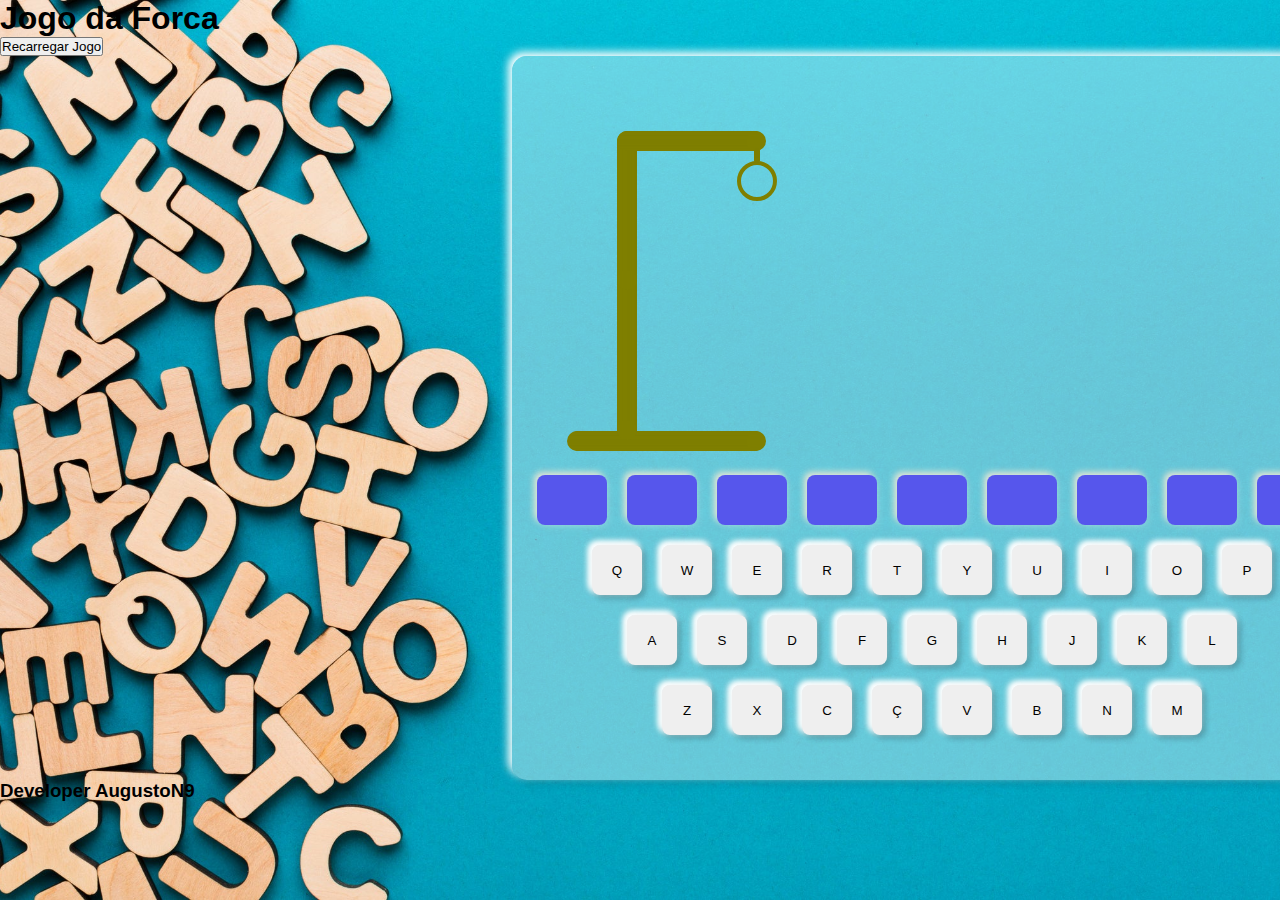
==== index.html @ caaa9d09 "reorganizar pastas" ====
<!DOCTYPE html>
<html lang="pt">
<head>
    <meta charset="UTF-8">
    <meta name="viewport" content="width=device-width, initial-scale=1.0">
    <title>Jogo da Forca N9</title>
    <link rel="stylesheet" href="css/estilo.css">
</head>
<body>
    <header class="flex-container-1">
        <h1>Jogo da Forca</h1>
    </header>
    <section class="flex-container-2">
        <div id="palavra" class="flex-container-2-2">
        </div>
        <div id="novo"></div>
    </section>
    <button id="refresh">Recarregar Jogo</button>
    <div class="keyboard_wrapper">
            <div id="tentativas" class="chance"></div>

        <canvas id="forca" width="720px" height="320px" ></canvas>

        <div id="palavrasecreta" class="secreta" style="display: none;"></div>

        <div class="key">    
            <div id="nova" class="row"></div>
        </div>

        <div class="key">
            <div class="row">
                <span ><button id="tecla_q" class="tecla" value="Q" onclick="" style="display:inline" >Q</button></span>
                <span ><button id="tecla_w" class="tecla" value="W" onclick="" style="display:inline" >W</button></span>
                <span ><button id="tecla_e" class="tecla" value="E" onclick="" style="display:inline" >E</button></span>
                <span ><button id="tecla_r" class="tecla" value="R" onclick="" style="display:inline" >R</button></span>
                <span ><button id="tecla_t" class="tecla" value="T" onclick="" style="display:inline" >T</button></span>
                <span ><button id="tecla_y" class="tecla" value="Y" onclick="" style="display:inline" >Y</button></span>
                <span ><button id="tecla_u" class="tecla" value="U" onclick="" style="display:inline" >U</button></span>
                <span ><button id="tecla_i" class="tecla" value="I" onclick="" style="display:inline" >I</button></span>
                <span ><button id="tecla_o" class="tecla" value="O" onclick="" style="display:inline" >O</button></span>
                <span ><button id="tecla_p" class="tecla" value="P" onclick="" style="display:inline" >P</button></span>
            </div>
            <div class="row">
                <span ><button id="tecla_a" class="tecla" value="A" onclick="" style="display:inline" >A</button></span>
                <span ><button id="tecla_s" class="tecla" value="S" onclick="" style="display:inline" >S</button></span>
                <span ><button id="tecla_d" class="tecla" value="D" onclick="" style="display:inline" >D</button></span>
                <span ><button id="tecla_f" class="tecla" value="F" onclick="" style="display:inline" >F</button></span>
                <span ><button id="tecla_g" class="tecla" value="G" onclick="" style="display:inline" >G</button></span>
                <span ><button id="tecla_h" class="tecla" value="H" onclick="" style="display:inline" >H</button></span>
                <span ><button id="tecla_j" class="tecla" value="J" onclick="" style="display:inline" >J</button></span>
                <span ><button id="tecla_k" class="tecla" value="K" onclick="" style="display:inline" >K</button></span>
                <span ><button id="tecla_l" class="tecla" value="L" onclick="" style="display:inline" >L</button></span>
            </div>
            <div class="row">
                <span ><button id="tecla_z" class="tecla" value="Z" onclick="" style="display:inline" >Z</button></span>
                <span ><button id="tecla_x" class="tecla" value="X" onclick="" style="display:inline" >X</button></span>
                <span ><button id="tecla_c" class="tecla" value="C" onclick="" style="display:inline" >C</button></span>
                <span ><button id="tecla_ç" class="tecla" value="Ç" onclick="" style="display:inline" >Ç</button></span>
                <span ><button id="tecla_v" class="tecla" value="V" onclick="" style="display:inline" >V</button></span>
                <span ><button id="tecla_b" class="tecla" value="B" onclick="" style="display:inline" >B</button></span>
                <span ><button id="tecla_n" class="tecla" value="N" onclick="" style="display:inline" >N</button></span>
                <span ><button id="tecla_m" class="tecla" value="M" onclick="" style="display:inline" >M</button></span>
            </div>           
        </div>
    </div>
    <footer>
        <h3>Developer AugustoN9</h3>
    </footer>

    <section id="letras" class="flex-container-3">   
    </section>
    <script src="js/script_forca.js"></script>

</body>
</html>
---- css/estilo.css ----
*,html{
    margin: 0;
    padding: 0;
}
/* ----- Imagem de fundo responsiva ----- */
body {
    font-family: 'Consolas', Arial, Helvetica, sans-serif;
    background-image: url("../image/letrasgame.jpeg");
    background-repeat:no-repeat;
    -webkit-background-size:cover;
    -moz-background-size:cover;
    -o-background-size:cover;
    background-attachment: fixed;
    background-size:cover;
    background-position:center;
}

/* ----- Estilizando teclado ----- */

* {
    box-sizing: border-box;
}

.keyboard_wrapper {
    margin-left: 40%;
    background: rgba(255, 255, 255, 0.4);
    width: 840px;
    padding: 25px;
    border-radius: 15px;
    box-shadow:
        -4px -4px 8px #fff,
        4px 4px 8px #0002;
}

.keyboard_wrapper .key {
    margin-top: 20px;
    user-select: none;
}

.keyboard_wrapper .key .row {
    display: flex;
    align-items: center;
    justify-content: center;
    margin-bottom: 20px;
    gap: 20px;
}

.keyboard_wrapper .key .row span {
    width: 50px;
    height: 50px;
    display: grid;
    place-content: center;
    border-radius: 8px;
    box-shadow:
        3px 3px 6px #0002,
        -3px -3px 6px #fff;
    cursor: pointer;
    border: 1px solid transparent;
    transition: 0.3s;
}

.keyboard_wrapper .key .row span button{
    width: 50px;
    height: 50px;
    display: grid;
    place-content: center;
    border-radius: 8px;
    box-shadow:
        3px 3px 6px #0002,
        -3px -3px 6px #fff;
    cursor: pointer;
    border: 1px solid transparent;
    transition: 0.3s;
}

.keyboard_wrapper #nova .letra{
    width: 70px;
    height: 50px;
    display: grid;
    background-color: rgb(86, 86, 236);
    font-stretch: ultra-expanded;
    font-size: x-large;
    color: white;
    place-content: center;
    border-radius: 8px;
    box-shadow:
        3px 3px 6px rgba(247, 241, 241, 0.133),
        -3px -3px 6px rgb(228, 230, 213);
    cursor: pointer;
    border: 1px solid transparent;
    transition: 0.3s;
}

.keyboard_wrapper .key .row span input{
    width: 50px;
    height: 50px;
    display: grid;
    text-align: center;
    border-radius: 8px;
    background-color: #fff;
    font-size: larger;
}

.chance{
    width: 250px;
    height: 50px;
    display: grid;
    text-align: center;
    border-radius: 8px;
    font-size: larger;
}

.keyboard_wrapper .key .row span button.active,
.keyboard_wrapper .key .row span button:hover {
    border-color: rgb(38, 7, 151);
    color: rgb(139, 110, 207);
}

.keyboard_wrapper .key .row span button.active,
.keyboard_wrapper .key .row span button:active {
    box-shadow:
        inset 3px 3px 6px #0002,
        inset -3px -3px 6px #fff;
}

.keyboard_wrapper .key.uppercase {
    text-transform: capitalize;

/* ----- Termino Estilizando teclado ----- */

/* ----- Estilizando canvas ----- */



/* ----- Finalizando canvas ----- */




.flex-container-1 {
    display: flex;
    justify-content: center;
}

.flex-container-2 {
    display: flex;
    justify-content: center;
}

.flex-container-2-2 {
    display: flex;
    justify-content: center;
    flex-direction: row;
    flex-wrap: wrap;
    align-items: flex-end;
}

.flex-container-3 {
    display: flex;
    justify-content: center;
    flex-direction: row;
    flex-wrap: wrap;
    padding-top: 40px;
}

h1 {
    font-size: 36px;
    text-transform: uppercase;
}

p {
    font-size: 20px;
}

span {
    display: flex;
    justify-content: center;
    border-bottom: 3px solid #DC1F27;
    width: 40px;
    margin: 5px;
    padding-bottom: 10px;
    font-size: 25px;
    font-weight: bold;
    text-transform: uppercase;
}

button {
    display: flex;
    justify-content: center;
    margin: 5px;
    width: 35px;
    padding: 10px 0;
    background-color: #00698C;
    color: #FFFFFF;
    border: 1px solid #00698C;
    border-radius: 5px;
    font-weight: bold;
    font-size: 18px;
    cursor: pointer;
    text-transform: uppercase;
}

button:hover {
    background-color: #0682ac;
}

button.novo-bt {
    width: auto;
    padding: 10px;
}

.certa, .certa:hover {
    background: #0682ac;
    border: 1px solid #0682ac;
    cursor: inherit;
}

.errada, .errada:hover {
    background: #DC1F27;
    border: 1px solid #DC1F27;
    cursor: inherit;
}
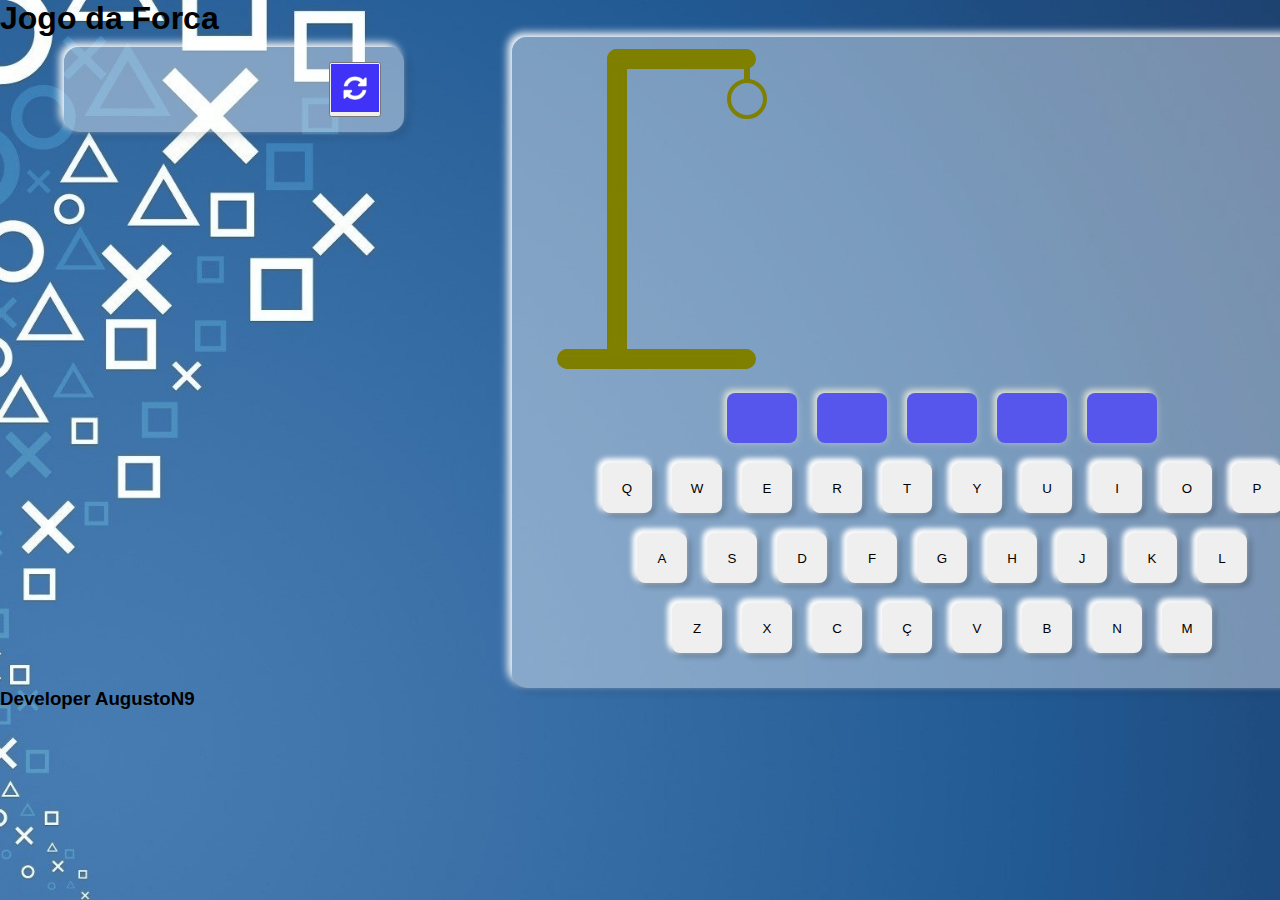
==== commit 0dfc9b8b: "atualizar jogo" ====
--- a/index.html
+++ b/index.html
@@ -7,21 +7,20 @@
     <link rel="stylesheet" href="css/estilo.css">
 </head>
 <body>
-    <header class="flex-container-1">
+    <header>
         <h1>Jogo da Forca</h1>
     </header>
-    <section class="flex-container-2">
-        <div id="palavra" class="flex-container-2-2">
-        </div>
-        <div id="novo"></div>
-    </section>
-    <button id="refresh">Recarregar Jogo</button>
+    
+
+    <div class="display">
+        <div id="tentativas" class="chance"></div>
+        <div id="palavrasecreta" class="secreta" style="display: none;"></div>
+        <button id="refresh"><img src="image/reload.png" width="48" height="48" /></button>
+    </div>
+
     <div class="keyboard_wrapper">
-            <div id="tentativas" class="chance"></div>
-
+       
         <canvas id="forca" width="720px" height="320px" ></canvas>
-
-        <div id="palavrasecreta" class="secreta" style="display: none;"></div>
 
         <div class="key">    
             <div id="nova" class="row"></div>
@@ -63,11 +62,12 @@
             </div>           
         </div>
     </div>
+
     <footer>
         <h3>Developer AugustoN9</h3>
     </footer>
 
-    <section id="letras" class="flex-container-3">   
+    
     </section>
     <script src="js/script_forca.js"></script>
 
--- a/css/estilo.css
+++ b/css/estilo.css
@@ -5,7 +5,7 @@
 /* ----- Imagem de fundo responsiva ----- */
 body {
     font-family: 'Consolas', Arial, Helvetica, sans-serif;
-    background-image: url("../image/letrasgame.jpeg");
+    background-image: url("../image/backgroundGameForca.jpg");
     background-repeat:no-repeat;
     -webkit-background-size:cover;
     -moz-background-size:cover;
@@ -23,9 +23,30 @@
 
 .keyboard_wrapper {
     margin-left: 40%;
+    margin-right: 10%;
     background: rgba(255, 255, 255, 0.4);
-    width: 840px;
-    padding: 25px;
+    width: 860px;
+    height: auto;
+    padding: 15px;
+    border-radius: 15px;
+    box-shadow:
+        -4px -4px 8px #fff,
+        4px 4px 8px #0002;
+}
+
+canvas{
+    margin-top: -10%;
+}
+
+.display {
+    float: left;
+    display: flex;
+    margin-right: 70%;
+    margin-left: 5%;
+    margin-top: 10px;
+    background: rgba(255, 255, 255, 0.4);
+    width: 340px;
+    padding: 15px;
     border-radius: 15px;
     box-shadow:
         -4px -4px 8px #fff,
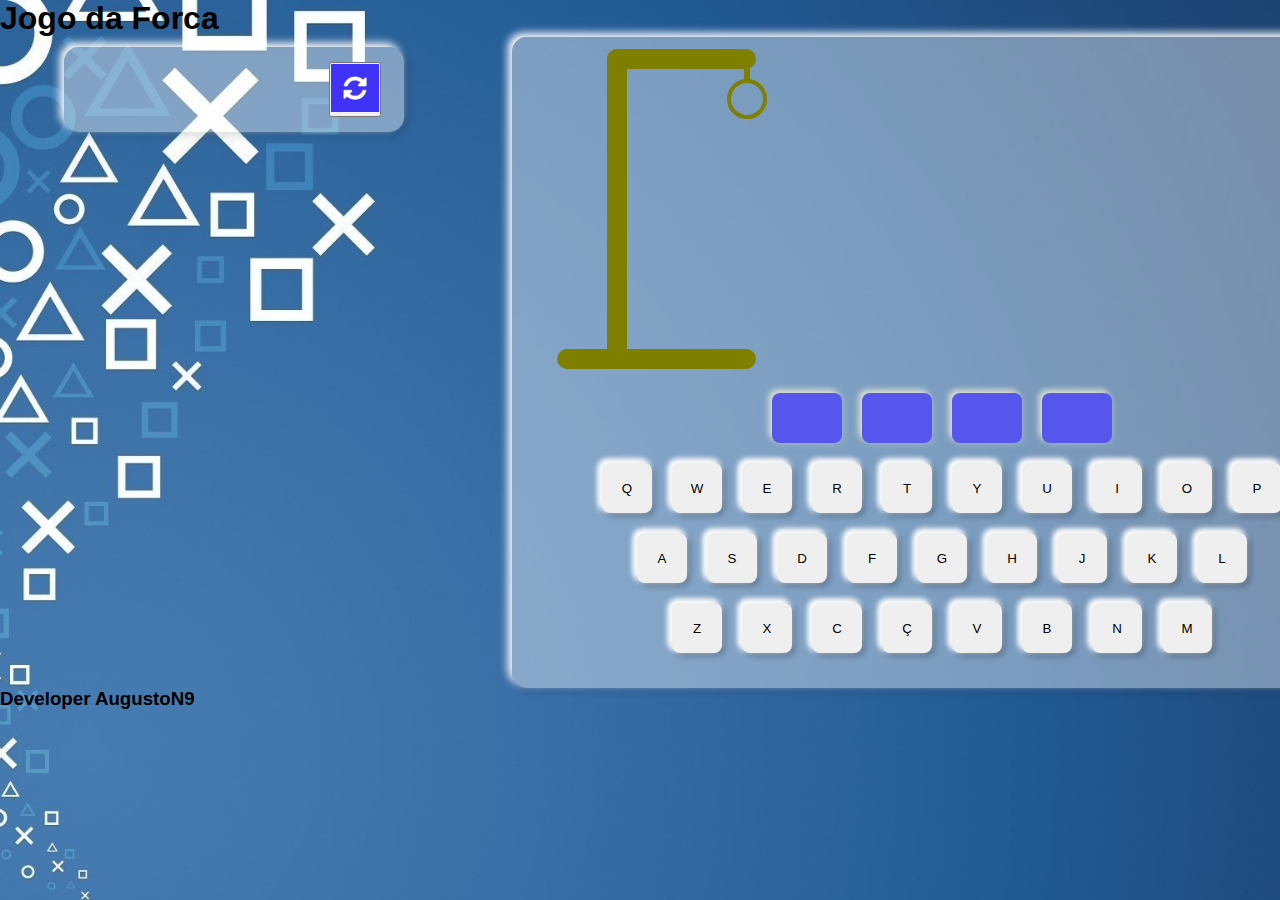
==== commit b6eafa33: "ajustando alert" ====
--- a/index.html
+++ b/index.html
@@ -16,6 +16,7 @@
         <div id="tentativas" class="chance"></div>
         <div id="palavrasecreta" class="secreta" style="display: none;"></div>
         <button id="refresh"><img src="image/reload.png" width="48" height="48" /></button>
+
     </div>
 
     <div class="keyboard_wrapper">
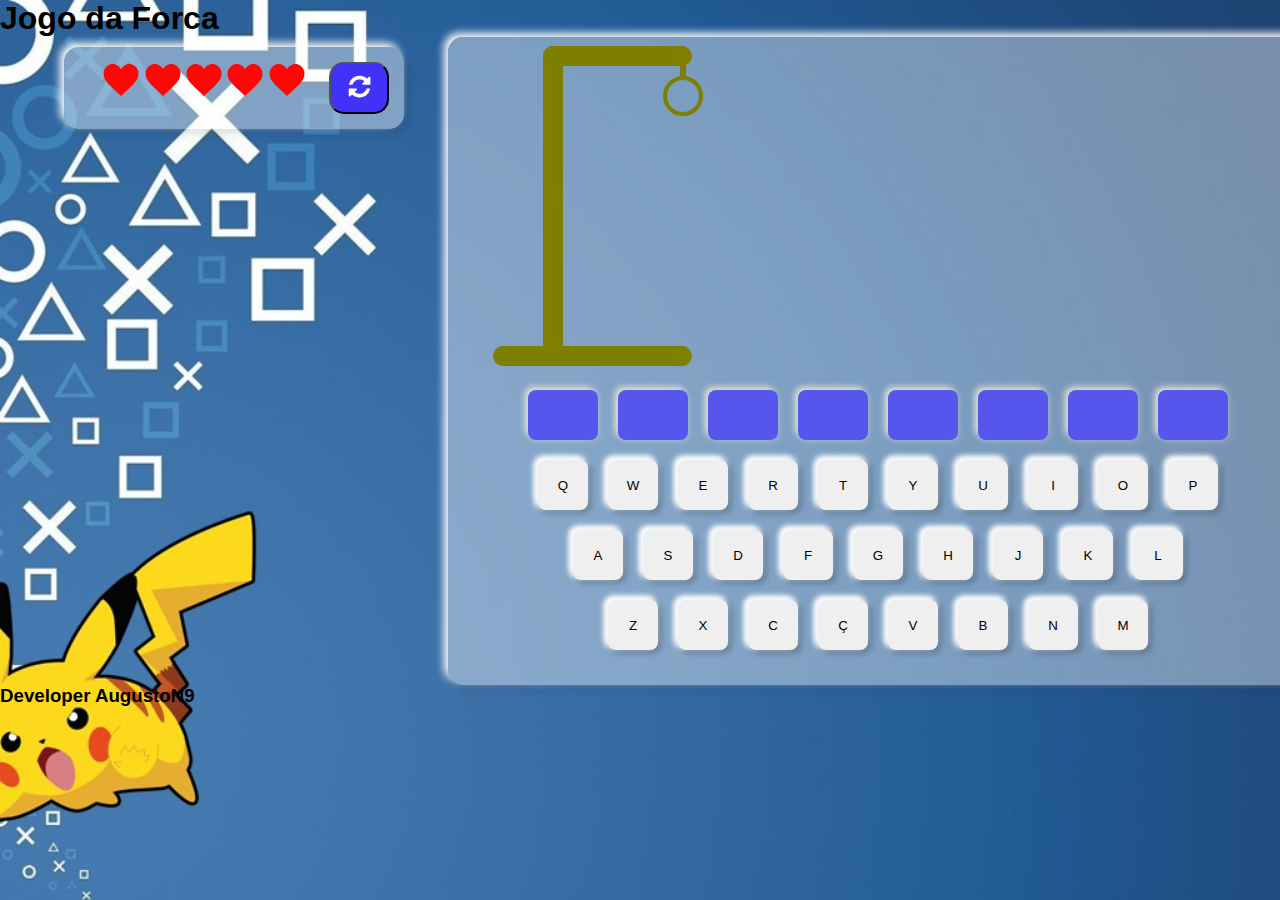
==== commit 7e234259: "adicionando novas jpg e gif" ====
--- a/index.html
+++ b/index.html
@@ -13,9 +13,19 @@
     
 
     <div class="display">
-        <div id="tentativas" class="chance"></div>
+        <div id="tentativas" class="chance">
+           <div class="vidas">
+                <img name="heart-1" src="image/Heart-icon.png" width="36" height="36" />
+                <img name="heart-2" src="image/Heart-icon.png" width="36" height="36" />
+                <img name="heart-3" src="image/Heart-icon.png" width="36" height="36" />
+                <img name="heart-4" src="image/Heart-icon.png" width="36" height="36" />
+                <img name="heart-5" src="image/Heart-icon.png" width="36" height="36" />
+            </div>
+        </div>
         <div id="palavrasecreta" class="secreta" style="display: none;"></div>
-        <button id="refresh"><img src="image/reload.png" width="48" height="48" /></button>
+        <button id="refresh">
+            <img src="image/reload.png" width="45" height="45" />
+        </button>
 
     </div>
 
--- a/css/estilo.css
+++ b/css/estilo.css
@@ -5,7 +5,7 @@
 /* ----- Imagem de fundo responsiva ----- */
 body {
     font-family: 'Consolas', Arial, Helvetica, sans-serif;
-    background-image: url("../image/backgroundGameForca.jpg");
+    background-image: url("../image/backgroundGameForca3.jpg");
     background-repeat:no-repeat;
     -webkit-background-size:cover;
     -moz-background-size:cover;
@@ -22,8 +22,9 @@
 }
 
 .keyboard_wrapper {
-    margin-left: 40%;
-    margin-right: 10%;
+    margin-left: 35%;
+    margin-right: 100em;
+    margin-top: 0%;
     background: rgba(255, 255, 255, 0.4);
     width: 860px;
     height: auto;
@@ -51,6 +52,16 @@
     box-shadow:
         -4px -4px 8px #fff,
         4px 4px 8px #0002;
+}
+
+.vidas{    
+    display: inline-block;
+}
+
+button#refresh{
+    width: 60px;
+    background: #4032f6;
+    border-radius: 15px;
 }
 
 .keyboard_wrapper .key {
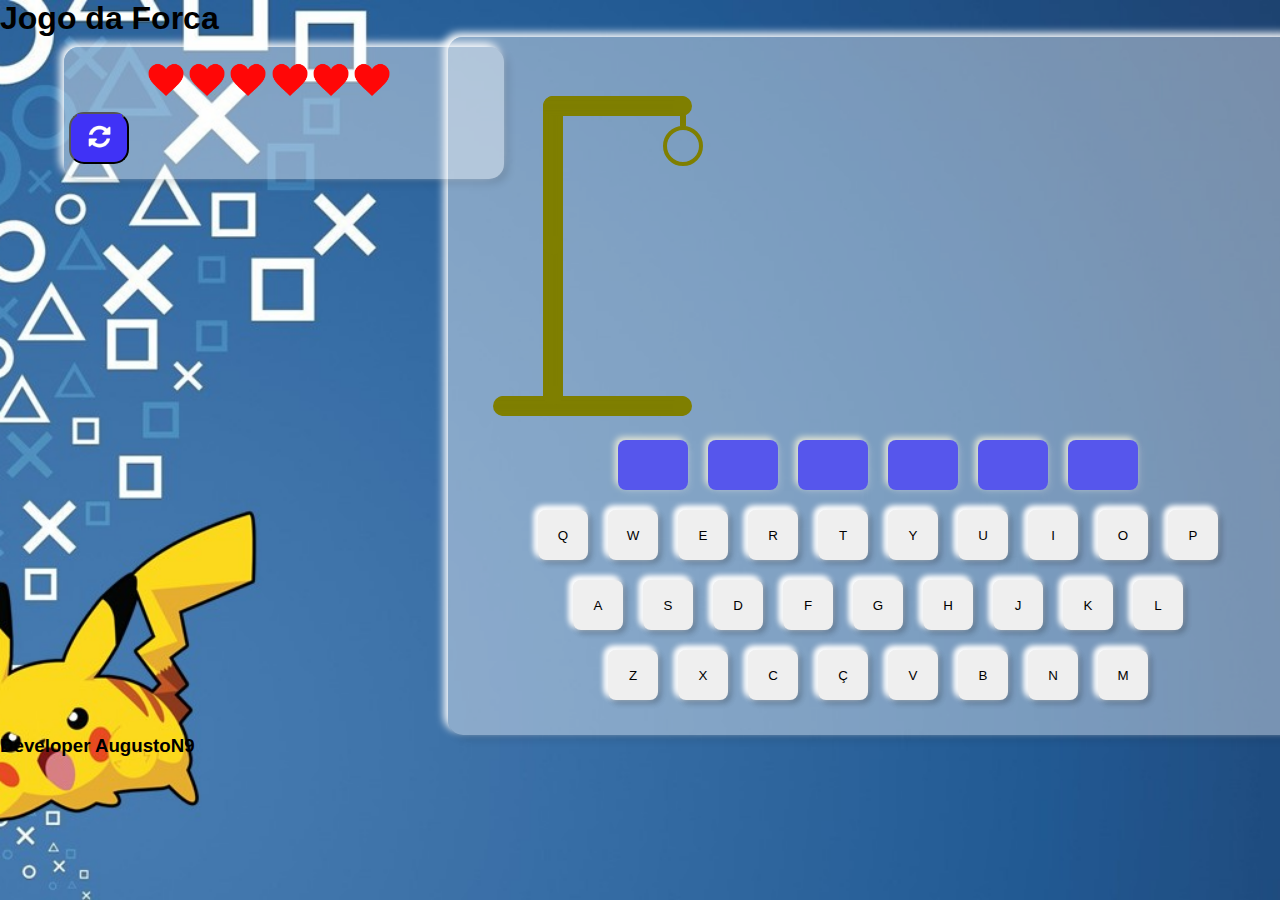
==== commit 90a6497b: "atualizando html css" ====
--- a/index.html
+++ b/index.html
@@ -13,6 +13,7 @@
     
 
     <div class="display">
+        <div id="palavrasecreta" class="secreta" style="display: none;"></div>
         <div id="tentativas" class="chance">
            <div class="vidas">
                 <img name="heart-1" src="image/Heart-icon.png" width="36" height="36" />
@@ -20,9 +21,10 @@
                 <img name="heart-3" src="image/Heart-icon.png" width="36" height="36" />
                 <img name="heart-4" src="image/Heart-icon.png" width="36" height="36" />
                 <img name="heart-5" src="image/Heart-icon.png" width="36" height="36" />
+                <img name="heart-6" src="image/Heart-icon.png" width="36" height="36" />
             </div>
         </div>
-        <div id="palavrasecreta" class="secreta" style="display: none;"></div>
+        
         <button id="refresh">
             <img src="image/reload.png" width="45" height="45" />
         </button>
@@ -78,7 +80,6 @@
         <h3>Developer AugustoN9</h3>
     </footer>
 
-    
     </section>
     <script src="js/script_forca.js"></script>
 
--- a/css/estilo.css
+++ b/css/estilo.css
@@ -41,13 +41,13 @@
 
 .display {
     float: left;
-    display: flex;
+    display: inline-block;
     margin-right: 70%;
     margin-left: 5%;
     margin-top: 10px;
     background: rgba(255, 255, 255, 0.4);
-    width: 340px;
-    padding: 15px;
+    width: 440px;
+    padding: 15px 5px;
     border-radius: 15px;
     box-shadow:
         -4px -4px 8px #fff,
@@ -56,10 +56,12 @@
 
 .vidas{    
     display: inline-block;
-}
-
-button#refresh{
+    width: 400px;
+}
+
+#refresh {
     width: 60px;
+    display: inline-block;
     background: #4032f6;
     border-radius: 15px;
 }
@@ -166,39 +168,6 @@
 
 /* ----- Finalizando canvas ----- */
 
-
-
-
-.flex-container-1 {
-    display: flex;
-    justify-content: center;
-}
-
-.flex-container-2 {
-    display: flex;
-    justify-content: center;
-}
-
-.flex-container-2-2 {
-    display: flex;
-    justify-content: center;
-    flex-direction: row;
-    flex-wrap: wrap;
-    align-items: flex-end;
-}
-
-.flex-container-3 {
-    display: flex;
-    justify-content: center;
-    flex-direction: row;
-    flex-wrap: wrap;
-    padding-top: 40px;
-}
-
-h1 {
-    font-size: 36px;
-    text-transform: uppercase;
-}
 
 p {
     font-size: 20px;
@@ -230,25 +199,4 @@
     font-size: 18px;
     cursor: pointer;
     text-transform: uppercase;
-}
-
-button:hover {
-    background-color: #0682ac;
-}
-
-button.novo-bt {
-    width: auto;
-    padding: 10px;
-}
-
-.certa, .certa:hover {
-    background: #0682ac;
-    border: 1px solid #0682ac;
-    cursor: inherit;
-}
-
-.errada, .errada:hover {
-    background: #DC1F27;
-    border: 1px solid #DC1F27;
-    cursor: inherit;
 }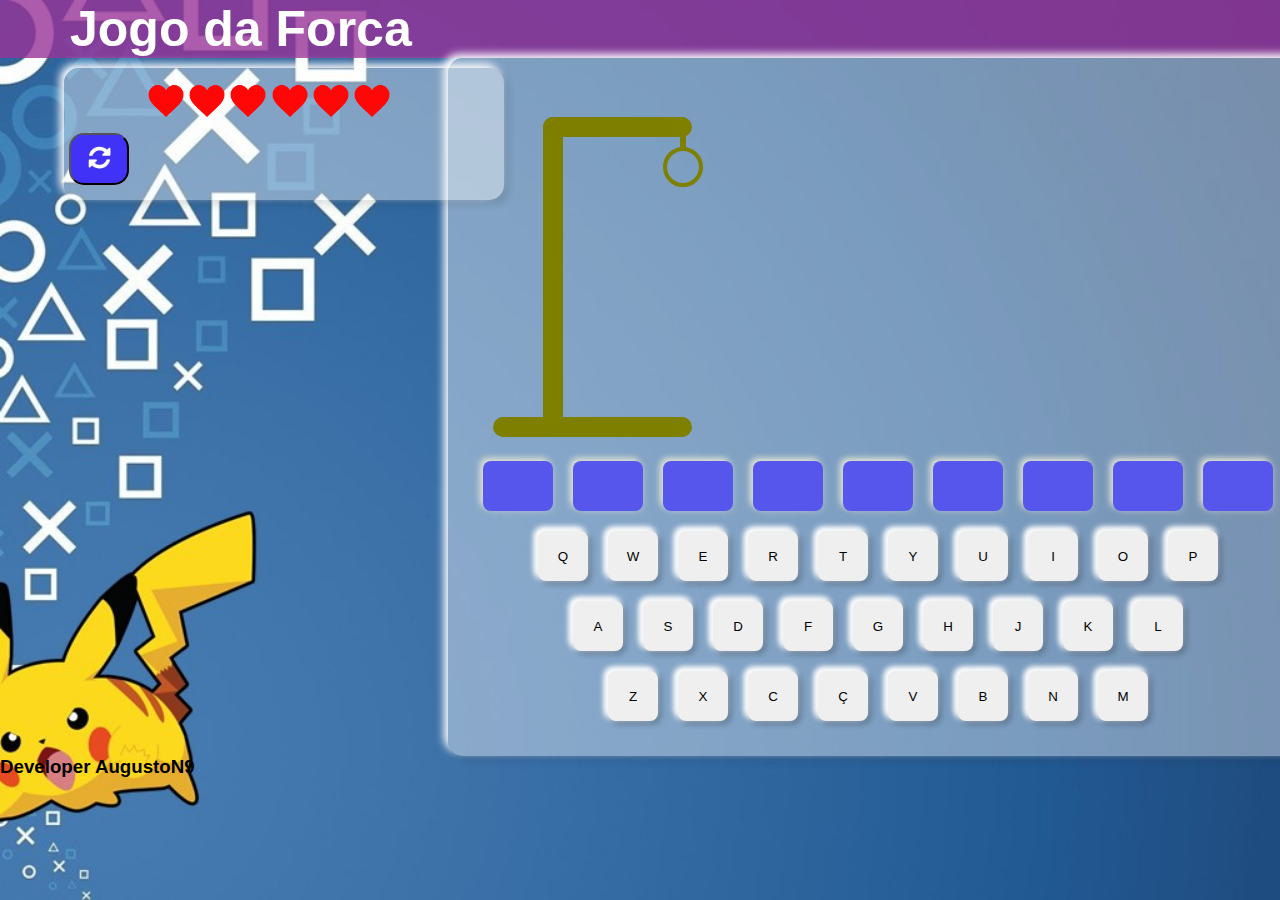
==== commit 3e214d0d: "exibindo gif de resposta a vitoria ou derrota" ====
--- a/index.html
+++ b/index.html
@@ -8,7 +8,7 @@
 </head>
 <body>
     <header>
-        <h1>Jogo da Forca</h1>
+        <h1 class="titulo">Jogo da Forca</h1>
     </header>
     
 
@@ -28,11 +28,17 @@
         <button id="refresh">
             <img src="image/reload.png" width="45" height="45" />
         </button>
+        
+    </div>
+
+    <div class="display2">
+        <div id="derrota" style="display: none;"><img src="image/pokémon-pikachu.gif"><p>Que pipoca, não é possivel!</p></div>
+        <div id="vitoria" style="display: none;"><p>Parabens! Voce Venceu! </p><br/><img src="image/happy.gif"></div>
 
     </div>
-
+    
     <div class="keyboard_wrapper">
-       
+        
         <canvas id="forca" width="720px" height="320px" ></canvas>
 
         <div class="key">    
--- a/css/estilo.css
+++ b/css/estilo.css
@@ -21,6 +21,13 @@
     box-sizing: border-box;
 }
 
+.titulo {
+    color: #FFFFFF;
+    font-size: 50px;
+    background-color: rgba(153, 51, 153, 0.8);
+    padding-left: 70px;
+}
+
 .keyboard_wrapper {
     margin-left: 35%;
     margin-right: 100em;
@@ -54,6 +61,21 @@
         4px 4px 8px #0002;
 }
 
+.display2 {
+    float: right;
+    position:absolute;
+    margin-right: 5%;
+    margin-left: 55%;
+    margin-top: 5%;
+    width: 340px;
+    height: 300px;
+}
+
+.display2 p{
+    font-size: 30px;
+    color:chartreuse;
+}
+
 .vidas{    
     display: inline-block;
     width: 400px;
@@ -64,6 +86,16 @@
     display: inline-block;
     background: #4032f6;
     border-radius: 15px;
+}
+
+.derrota img, p{
+    display:flex;
+    float: right;
+    position:fixed;
+    width: 640px;
+    margin-right: -100px;
+    z-index: 99;
+    
 }
 
 .keyboard_wrapper .key {
